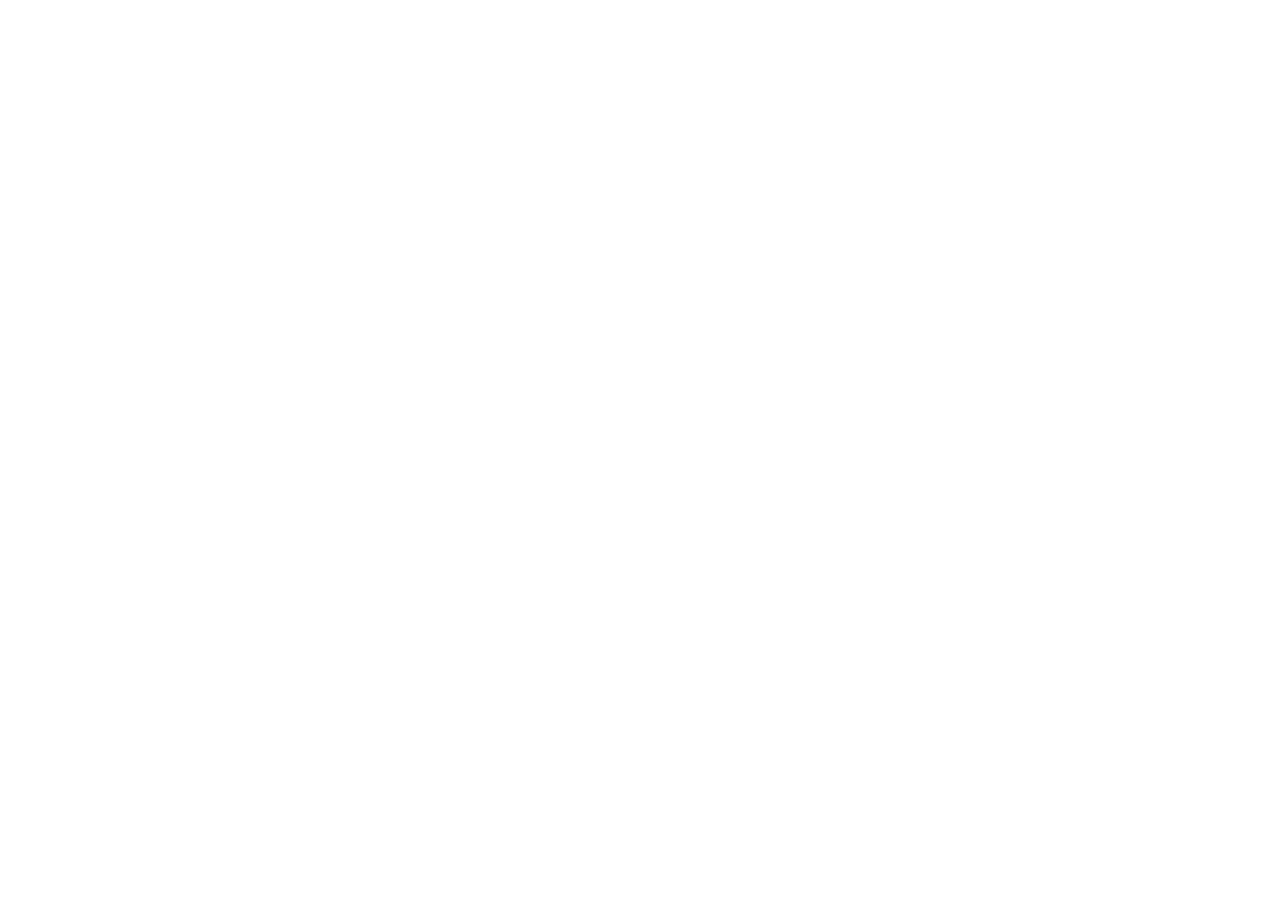
==== Calculator/index.html @ ee333a72 "Creating files for calculator" ====
<!DOCTYPE html>
<html lang="en">
<head>
    <meta charset="UTF-8">
    <meta name="viewport" content="width=device-width, initial-scale=1.0">
    <title>Calculator</title>
    <link rel="stylesheet" href="./assets/css/style.css">
</head>
<body>
    <script src="./assets/js/index.js"></script>
</body>
</html>
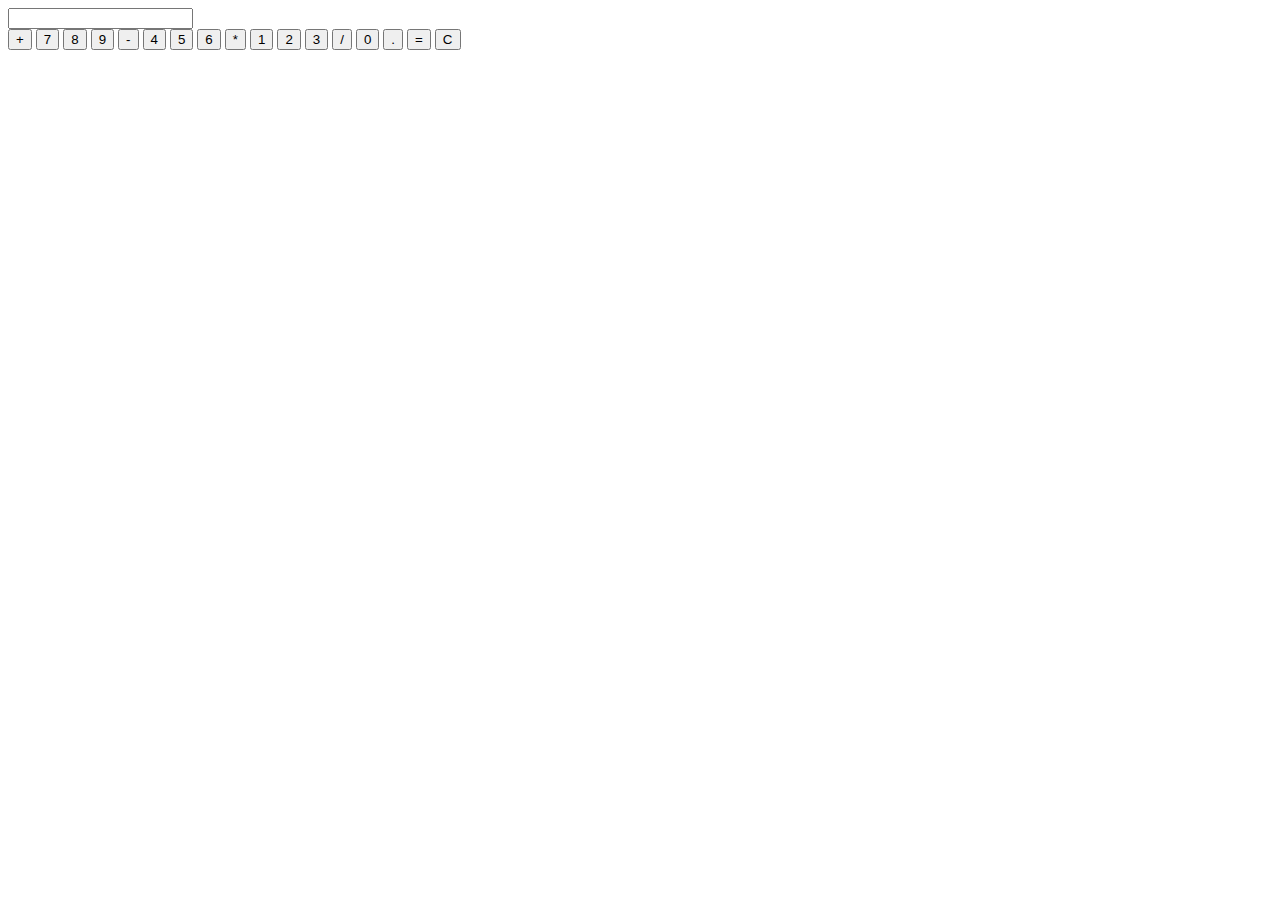
==== commit 8bb0a0c7: "html structure" ====
--- a/Calculator/index.html
+++ b/Calculator/index.html
@@ -7,6 +7,29 @@
     <link rel="stylesheet" href="./assets/css/style.css">
 </head>
 <body>
+    <div id="calculator">
+        <input  id="display" readonly>
+        <span id="preResult"></span>
+        <div id="keys">
+            <button onclick="appendToDisplay('+')" class="operator-btn">+</button>           
+            <button onclick="appendToDisplay('7')">7</button>
+            <button onclick="appendToDisplay('8')">8</button>
+            <button onclick="appendToDisplay('9')">9</button>
+            <button onclick="appendToDisplay('-')" class="operator-btn">-</button>
+            <button onclick="appendToDisplay('4')">4</button>
+            <button onclick="appendToDisplay('5')">5</button>
+            <button onclick="appendToDisplay('6')">6</button>
+            <button onclick="appendToDisplay('*')" class="operator-btn">*</button>
+            <button onclick="appendToDisplay('1')">1</button>
+            <button onclick="appendToDisplay('2')">2</button>
+            <button onclick="appendToDisplay('3')">3</button>
+            <button onclick="appendToDisplay('/')" class="operator-btn">/</button>
+            <button onclick="appendToDisplay('0')">0</button>
+            <button onclick="appendToDisplay('.')">.</button>
+            <button onclick="calculate()">=</button>
+            <button onclick="clearDisplay()" class="operator-btn">C</button>
+        </div>
+    </div>
     <script src="./assets/js/index.js"></script>
 </body>
 </html>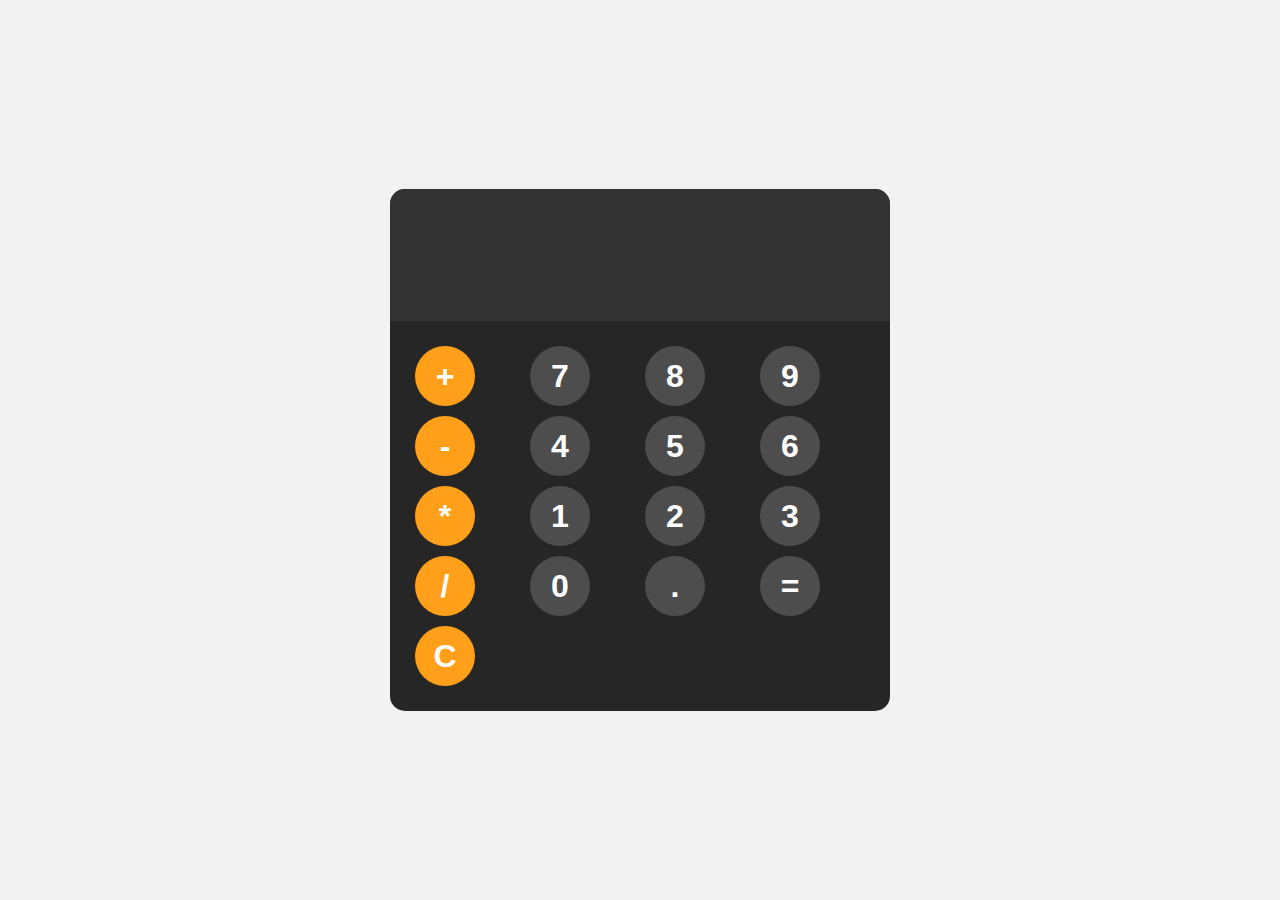
==== commit ba46ce00: "No pre-results" ====
--- a/Calculator/index.html
+++ b/Calculator/index.html
@@ -9,7 +9,6 @@
 <body>
     <div id="calculator">
         <input  id="display" readonly>
-        <span id="preResult"></span>
         <div id="keys">
             <button onclick="appendToDisplay('+')" class="operator-btn">+</button>           
             <button onclick="appendToDisplay('7')">7</button>
--- a/Calculator/assets/css/style.css
+++ b/Calculator/assets/css/style.css
@@ -0,0 +1,62 @@
+body{margin: 0;
+    display: flex;
+    justify-content: center;
+    align-items: center;
+    height: 100vh;
+    background-color: hsl(0, 0%, 95%);}
+    
+    #calculator{font-family: Arial, sans-serif;
+    background-color: hsl(0, 0%, 15%);
+    border-radius: 15px;
+    max-width: 500px;
+    overflow: hidden;}
+    
+    #display{
+        width: 100%;
+        padding: 20px;
+        font-size: 5rem;
+        text-align: left;
+        border: none;
+        color: white;
+        background-color: hsl(0, 0%, 20%);
+    }
+    
+    #keys{
+        display: grid;
+        grid-template-columns: repeat(4, 1fr);
+        gap: 10px;
+        padding: 25px;
+        
+    }
+    
+    button{
+        width: 60px;
+        height: 60px;
+        border-radius: 50px;
+        border: none;
+        background-color: hsl(0, 0%, 30%);
+        color: white;
+        font-size: 2rem;
+        font-weight: bold;
+        cursor: pointer;
+    }
+    
+    button:hover{
+        background-color: hsl(0, 0%, 40%)
+    }
+    
+    button:active{
+        background-color: hsl(0, 0%, 50%)
+    }
+    
+    .operator-btn{background-color: hsl(35, 100%, 55%)}
+    
+    .operator-btn:hover{
+        background-color: hsl(35, 100%, 65%)
+    }
+    
+    .operator-btn:active{
+        background-color: hsl(35, 100%, 75%)
+    }
+    
+    